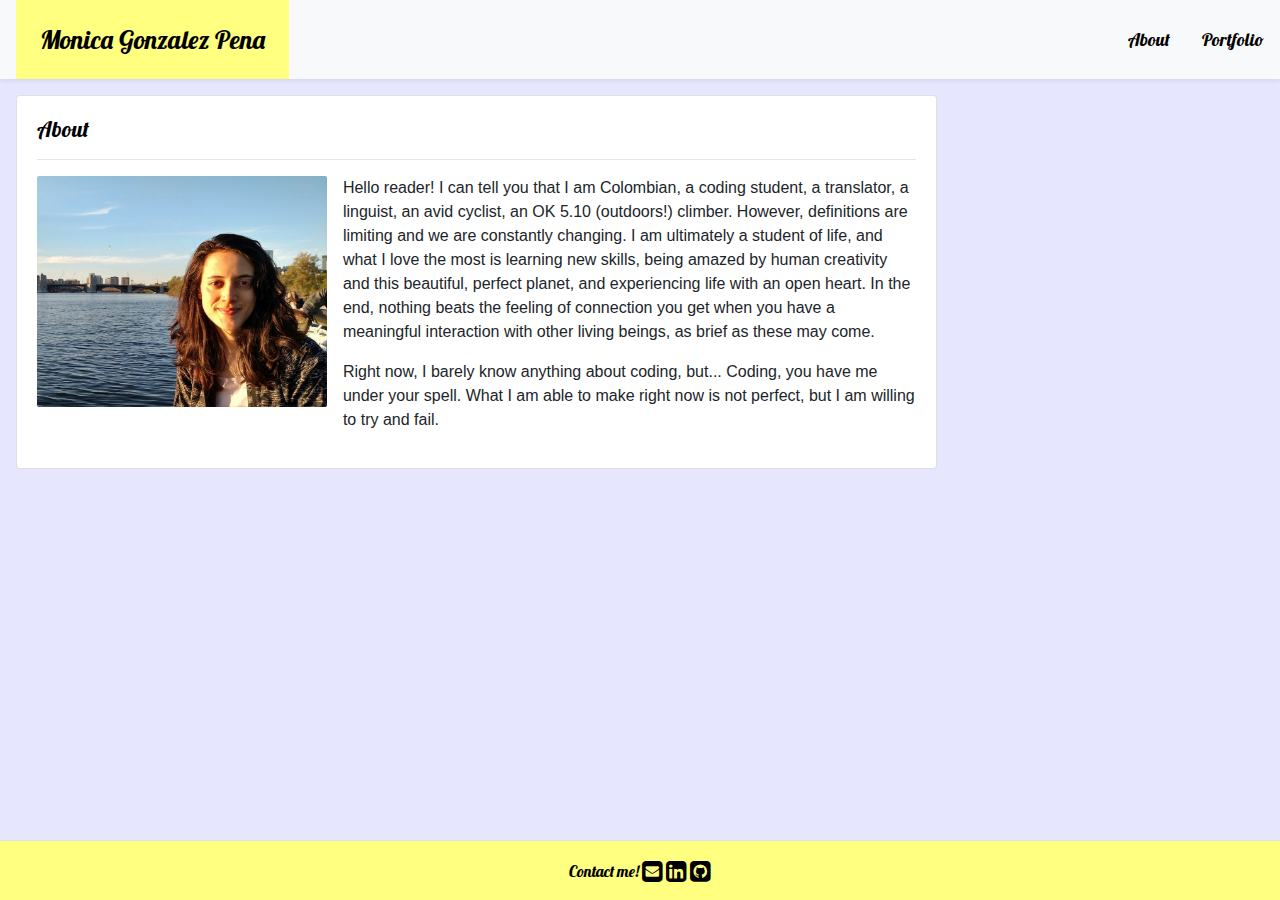
==== index.html @ 61712222 "updated portfolio responsiveness, colors ans links" ====
<!DOCTYPE html>
<html lang="en">
<head>
    <meta charset="UTF-8">
    <meta name="viewport" content="width=device-width, initial-scale=1.0">
    <meta http-equiv="X-UA-Compatible" content="ie=edge">
        
    <link rel="stylesheet" href="https://stackpath.bootstrapcdn.com/bootstrap/4.4.1/css/bootstrap.min.css" integrity="sha384-Vkoo8x4CGsO3+Hhxv8T/Q5PaXtkKtu6ug5TOeNV6gBiFeWPGFN9MuhOf23Q9Ifjh" crossorigin="anonymous">
    <link rel="stylesheet" href="https://maxcdn.bootstrapcdn.com/font-awesome/4.7.0/css/font-awesome.min.css">
    <link href="https://fonts.googleapis.com/css?family=Lobster&display=swap" rel="stylesheet">
    <link rel="stylesheet" href="./assets/css/styles.css">
    <title>Document</title>
</head>
<body>
    
    <nav class="row no-gutters shadow-sm bg-light">
        <div class="col-md-6 text-center">
            <h1 class="float-md-left p-4 ml-md-3 mb-0 specialFont myName">Monica Gonzalez Pena</h1>            
        </div>
        <div class="col-md-6 text-center d-flex flex-row justify-content-sm-center justify-content-xs-center justify-content-md-end align-items-xs-center align-items-sm-center align-items-md-right myLinks">
            <a class="link m-3 specialFont" href="index.html">About<span class="sr-only">(current)</span></a>
            <a class="link m-3 specialFont" href="portfolio.html">Portfolio</a>
        </div>
    </nav>
        
    <section class="row">
        <div class="col-lg-9">
            <div class="card m-3 mb-5">
                <div class="card-body">
                    <h1 class="specialFont">About</h1>
                    <hr>
                    <img class="profilePic img-fluid mb-3 mr-3" src="./assets/img/IMG-20180514-WA0008-01.jpeg" alt="Profile picture of student Monica Gonzalez">
                    <p>Hello reader! I can tell you that I am Colombian, a coding student, a translator, a linguist, an avid cyclist, an OK 5.10 (outdoors!) climber. However, definitions are limiting and we are constantly changing. I am ultimately a student of life, and what I love the most is learning new skills, being amazed by human creativity and this beautiful, perfect planet, and experiencing life with an open heart. In the end, nothing beats the feeling of connection you get when you have a meaningful interaction with other living beings, as brief as these may come.</p>
                    <p>Right now, I barely know anything about coding, but... Coding, you have me under your spell. What I am able to make right now is not perfect, but I am willing to try and fail.</p>
                </div>
            </div>            
        </div>
    </section>
   
    <footer class="row fixed-bottom">
        <div class="col"> 
            <div class="border-top py-3 text-center">
                <p class=" mb-0 specialFont">Contact me!
                    <a class="link" href="mailto: monicamgp@gmail.com?subject = Feedback&body = Message" target="_blank"><i class="fa fa-envelope-square fa-lg" aria-hidden="true"></i></a>
                    <a class="link" href="https://www.linkedin.com/in/mónica-gonzález-peña-0712a7175" target="_blank"><i class="fa fa-linkedin-square fa-lg" aria-hidden="true"></i></a>
                    <a class="link" href="https://github.com/tantatinta" target="_blank"> <i class="fa fa-github-square fa-lg" aria-hidden="true"></i></a>
                </p>
            </div>
        </div>
    </footer>

    <script src="https://code.jquery.com/jquery-3.4.1.slim.min.js" integrity="sha384-J6qa4849blE2+poT4WnyKhv5vZF5SrPo0iEjwBvKU7imGFAV0wwj1yYfoRSJoZ+n" crossorigin="anonymous"></script>
    <script src="https://cdn.jsdelivr.net/npm/popper.js@1.16.0/dist/umd/popper.min.js" integrity="sha384-Q6E9RHvbIyZFJoft+2mJbHaEWldlvI9IOYy5n3zV9zzTtmI3UksdQRVvoxMfooAo" crossorigin="anonymous"></script>
    <script src="https://stackpath.bootstrapcdn.com/bootstrap/4.4.1/js/bootstrap.min.js" integrity="sha384-wfSDF2E50Y2D1uUdj0O3uMBJnjuUD4Ih7YwaYd1iqfktj0Uod8GCExl3Og8ifwB6" crossorigin="anonymous"></script>
</body>

</html>
---- assets/css/styles.css ----
h1.myName {
    background-color: #ffff80;
    font-size: 26px;    
}

h1 {
    font-size: 22px;
    color: black;
}

.specialFont {
    font-family: 'Lobster', cursive;
    color: black;
}


a.link {
    text-decoration: none;
    color: black;
    font-size: 18px;

}

footer {    
    color: black;
    background-color: #ffff80;
}


.profilePic {
    float: left;
    width: 33%;
    border-radius: 2px;
}

p.portfolioP {
    background-color: #ffff80;
    color: black;
    position: absolute;
    bottom: 0px;
    margin: 0;
    padding: 8px;
    
}

body {
    background-color:#e6e6ff;
    /* height: 100%; */
}


@media screen and (max-width: 575px) {
    .myLinks {
        justify-content: center;
        align-items: center;
    }
    .profilePic {
        float: left;
        padding: 0 15px 15px 0;
        width: 100%;
    }
    
}



@media screen and (max-width: 640px) {
    

    .profilePic {
        float: left;
        padding: 0 15px 15px 0;
        width: 100%;
    }
  
}
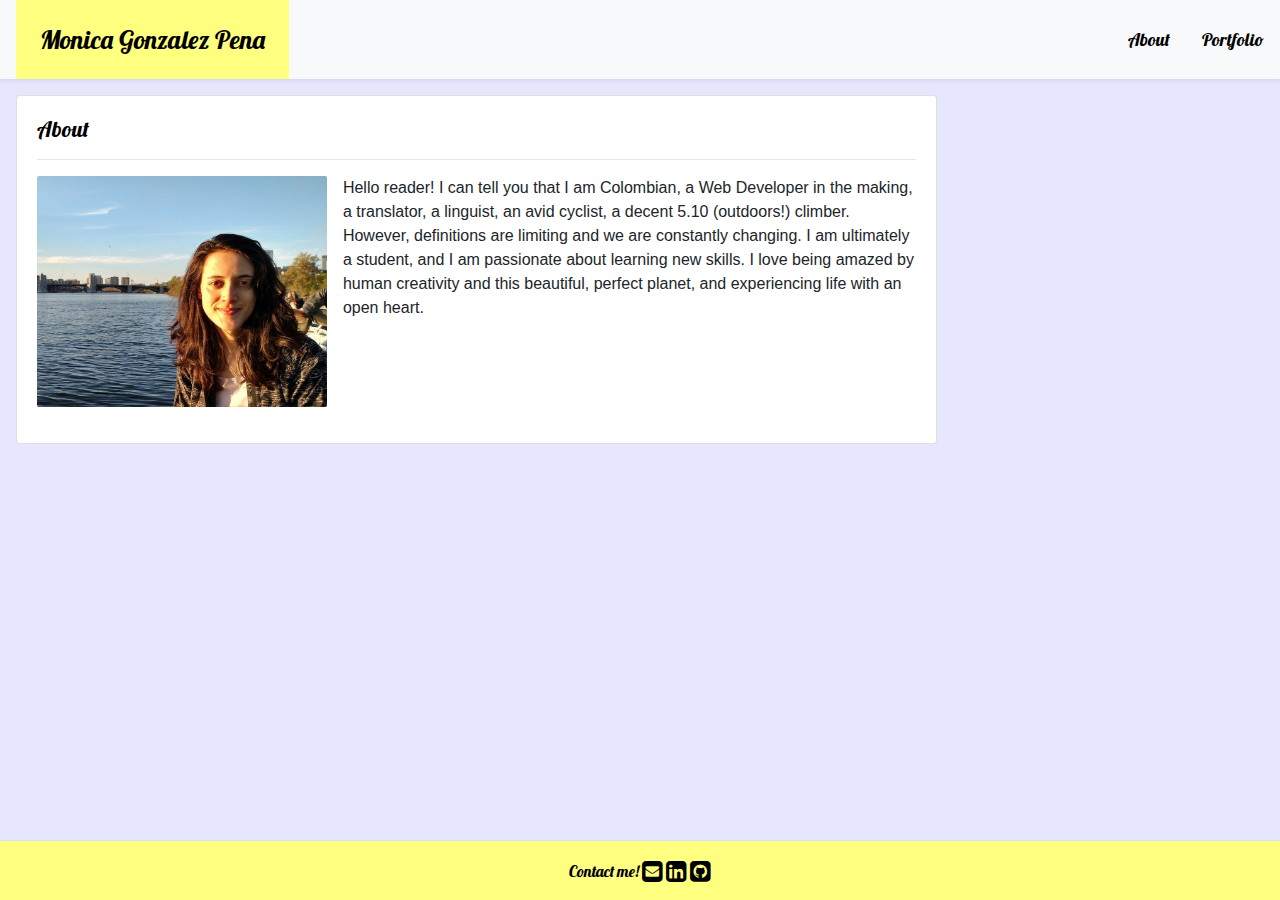
==== commit 761215ba: "updated my about paragraph to remove the cheesy parts" ====
--- a/index.html
+++ b/index.html
@@ -30,8 +30,7 @@
                     <h1 class="specialFont">About</h1>
                     <hr>
                     <img class="profilePic img-fluid mb-3 mr-3" src="./assets/img/IMG-20180514-WA0008-01.jpeg" alt="Profile picture of student Monica Gonzalez">
-                    <p>Hello reader! I can tell you that I am Colombian, a coding student, a translator, a linguist, an avid cyclist, an OK 5.10 (outdoors!) climber. However, definitions are limiting and we are constantly changing. I am ultimately a student of life, and what I love the most is learning new skills, being amazed by human creativity and this beautiful, perfect planet, and experiencing life with an open heart. In the end, nothing beats the feeling of connection you get when you have a meaningful interaction with other living beings, as brief as these may come.</p>
-                    <p>Right now, I barely know anything about coding, but... Coding, you have me under your spell. What I am able to make right now is not perfect, but I am willing to try and fail.</p>
+                    <p>Hello reader! I can tell you that I am Colombian, a Web Developer in the making, a translator, a linguist, an avid cyclist, a decent 5.10 (outdoors!) climber. However, definitions are limiting and we are constantly changing. I am ultimately a student, and I am passionate about <e>learning new skills</e>. I love being amazed by human creativity and this beautiful, perfect planet, and experiencing life with an open heart.</p>                    
                 </div>
             </div>            
         </div>
